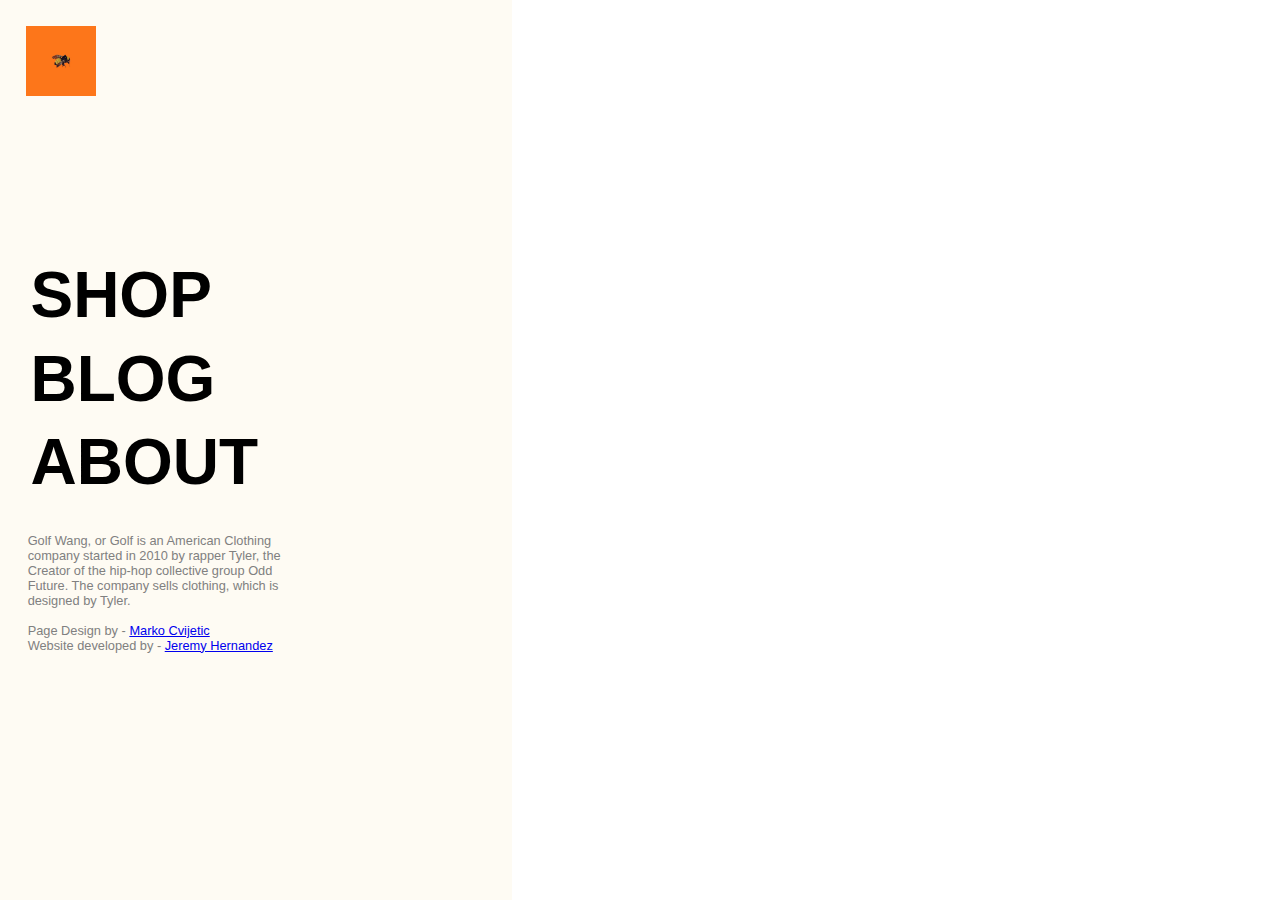
==== about.html @ 71ad1e26 "added seperate CSS areas for pages" ====
<!DOCTYPE html>
<html lang="en-us">
<head>
	<title>ABOUT</title>
	<link rel="stylesheet" type="text/css" href="./css/styles.css">
</head>
<body>
	<div class="container">
		<div class="nav-container">

			<!-- source https://www.redbubble.com/people/riddiks/works/28086197-tyler-the-creator-scum-fuck-flower-boy?p=gallery-board -->
			<img id="golf-logo" src="./img/bee.jpg" alt="golf logo">

			<div class="nav">
				<a id="shop" href="index.html">SHOP</a>
				<a id="blog" href="blog.html">BLOG</a>
				<a id="about" href="about.html">ABOUT</a>

			</div>

			<div class="info-box">
				<p class="info"> Golf Wang, or Golf is an American Clothing company started in 2010 by rapper Tyler, the Creator of the hip-hop collective group Odd Future. The company sells clothing, which is designed by Tyler. 
				<br>
				<br>
				Page Design by - <a href="https://dribbble.com/marko-cvijetic">Marko Cvijetic</a>
				<br>
				Website developed by - <a href="https://jermhern.github.io/Portfolio-2018/"> Jeremy Hernandez </a></p>
			</div>
		</div>

		<div class="about-container">
		</div>
</body>
</html>
---- css/styles.css ----
body, html {
	/*remove default padding and margin*/
	padding: 0;
	margin: 0;
	height: 100%;
}

.container {
	display: flex;
	flex-direction: row;
	height: 100%;
}

/*left side of screen*/
.nav-container {
	background-color: #FEFBF3;
	width: 40%;
	height: 100%;
	position: fixed;
}

.nav {
	margin-top: 25%;
	margin-left: 5%;
}

.nav a {
	font-size: 4rem;
	font-family: Arial, "Helvetica Neue", Helvetica, sans-serif;
	font-weight: bold;

	width: 5%;
	padding: 1%;
	text-decoration: none;
	display: block;
	color: black;
}

#golf-logo {
	margin: 5%;
	width: 70px;
	height: 70px;
}

.info {
	font-size: .8rem;
	font-family: "Helvetica Neue", Helvetica, sans-serif;
	margin-left: 9%;
	padding-top: 5%;
	text-align: left;
	color: grey;
	
}

.info-box {
	width: 60%;
}

/*SHOP PAGE*/
/*seperate link colors to go with page theme*/
#shop:hover {
	color: #E9D4D3;
}

#blog:hover {
	color: #FF7333;
}

#about:hover {
	color: #2BA9A5;
}



/*right side of screen*/
.image-container {
	background-color: #F6CFE1;
	width: 100%;
	padding-left: 40%;
	height: 1899px;
}

.image-conatiner a {
	text-align: center;
	text-decoration: none;
	color: #1FAAA2;
}

.image-container p{
	font-family: "Helvetica Neue", Helvetica, sans-serif;
	font-size: .8rem;
	color: grey;
}

/*images and image divs for shop page*/

/*div*/
#img1 {
	margin-top: 6%;
	padding-left: 120px;
}

#kneelingIMG {
	width: 300px;
	height: 400px;
}

/*div*/
#img2 {
	padding-left: 50%; 
}

#scarfboy {
	margin-top: 15%;
	width: 227.5px;
	height: 300px;
}

#img3 {
	padding-left: 5%;
}

#jacket {
	margin-top: 5%;
	width: 468px;
	height: 312px;
}

#slingshot {
	width: 100%;
}

/* BLOG page */

/* ABOUT page */
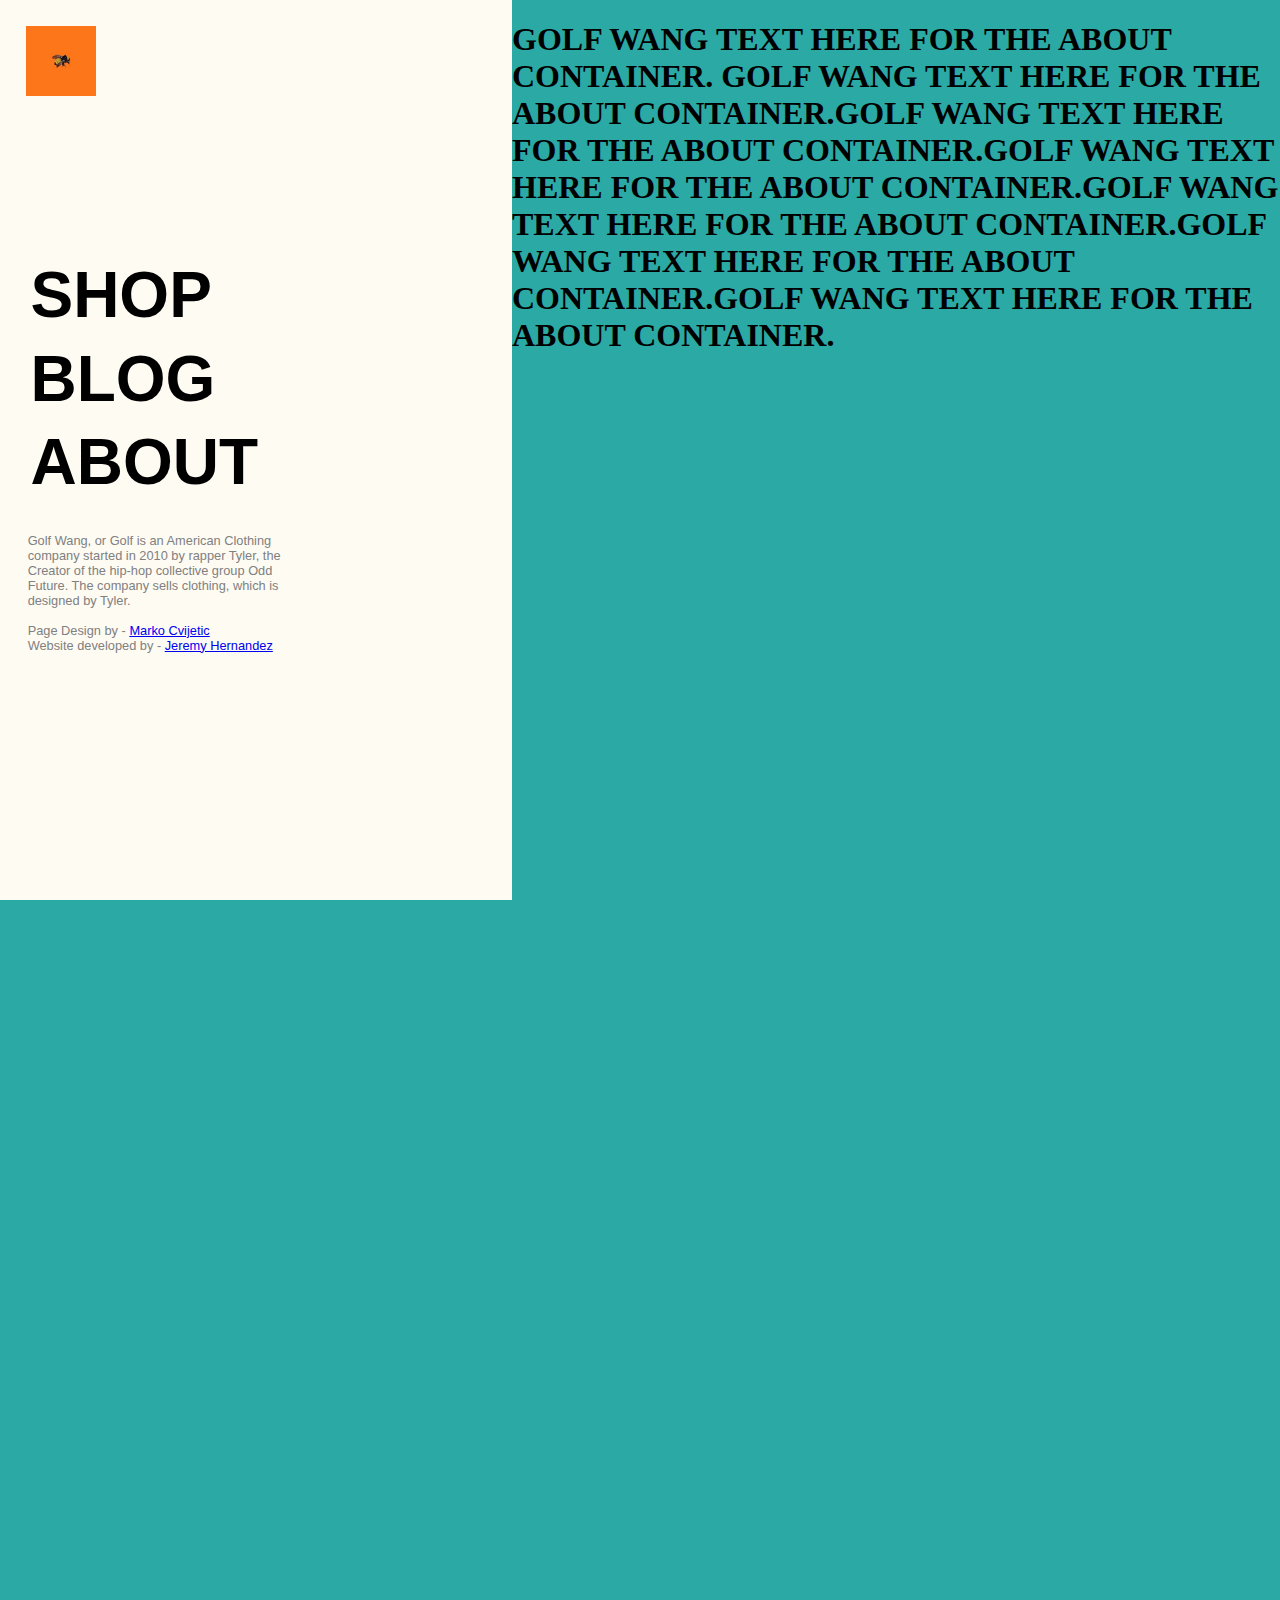
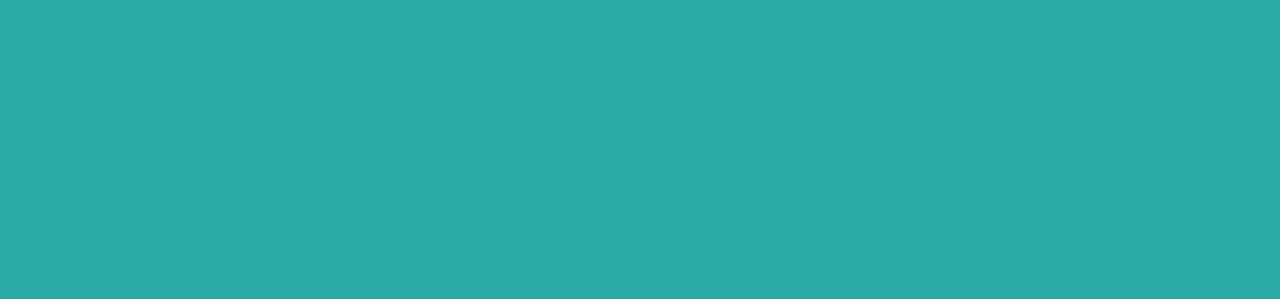
==== commit bee1cff6: "added text container for about page" ====
--- a/about.html
+++ b/about.html
@@ -29,6 +29,9 @@
 		</div>
 
 		<div class="about-container">
+			<div class="text-container">
+				<h1> GOLF WANG TEXT HERE FOR THE ABOUT CONTAINER. GOLF WANG TEXT HERE FOR THE ABOUT CONTAINER.GOLF WANG TEXT HERE FOR THE ABOUT CONTAINER.GOLF WANG TEXT HERE FOR THE ABOUT CONTAINER.GOLF WANG TEXT HERE FOR THE ABOUT CONTAINER.GOLF WANG TEXT HERE FOR THE ABOUT CONTAINER.GOLF WANG TEXT HERE FOR THE ABOUT CONTAINER. </h1>
+			</div>
 		</div>
 </body>
 </html>--- a/css/styles.css
+++ b/css/styles.css
@@ -77,7 +77,7 @@
 	background-color: #F6CFE1;
 	width: 100%;
 	padding-left: 40%;
-	height: 1899px;
+	height: 1800px;
 }
 
 .image-conatiner a {
@@ -131,5 +131,16 @@
 }
 
 /* BLOG page */
-
+.blog-container {
+	background-color: #FF7333;
+	width: 100%;
+	padding-left: 40%;
+	height: 1899px;
+}
 /* ABOUT page */
+.about-container {
+	background-color: #2BA9A5;
+	width: 100%;
+	padding-left: 40%;
+	height: 1899px;
+}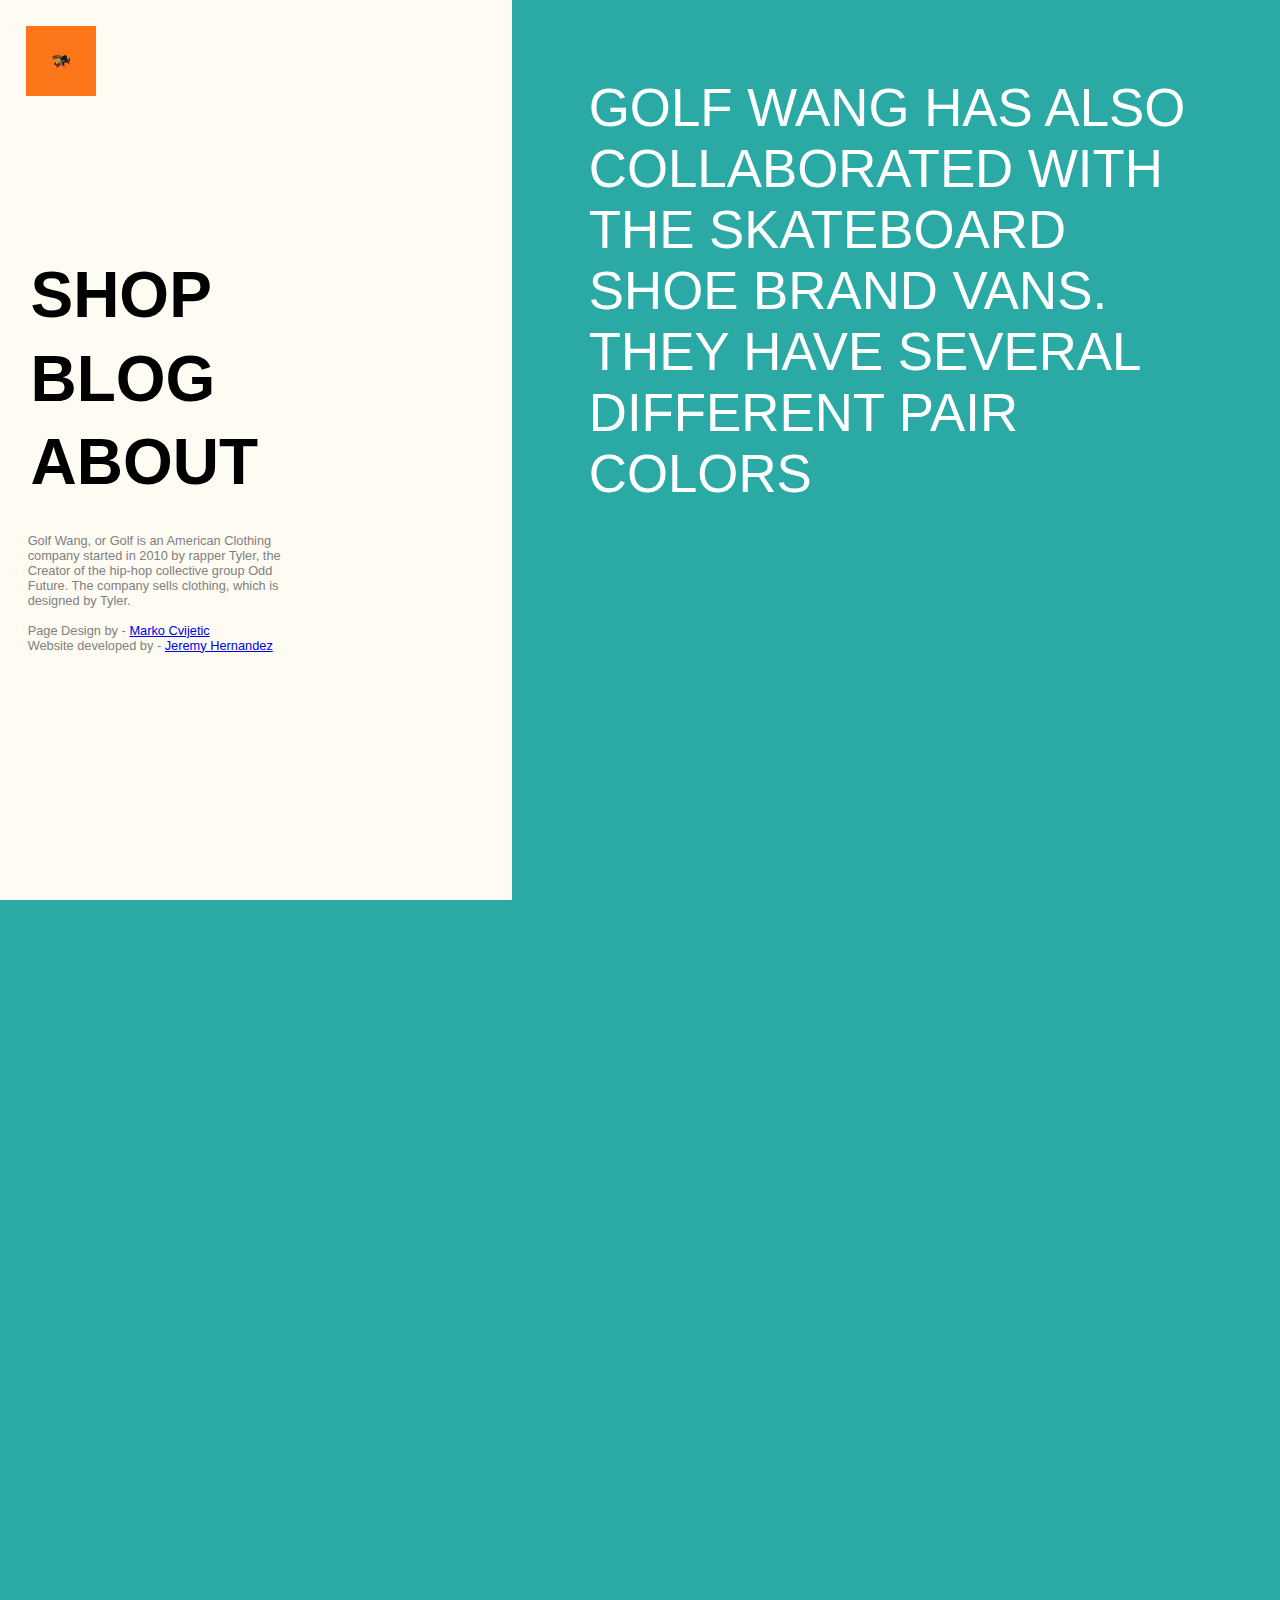
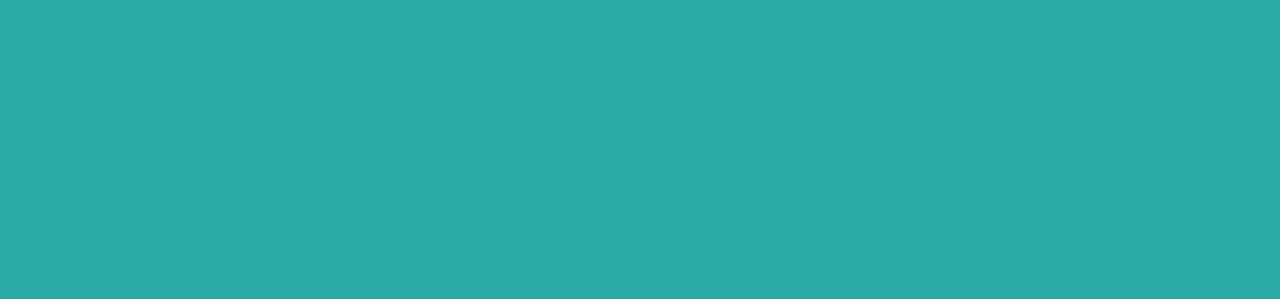
==== commit 30103680: "updated font in text-container (about)" ====
--- a/about.html
+++ b/about.html
@@ -30,7 +30,7 @@
 
 		<div class="about-container">
 			<div class="text-container">
-				<h1> GOLF WANG TEXT HERE FOR THE ABOUT CONTAINER. GOLF WANG TEXT HERE FOR THE ABOUT CONTAINER.GOLF WANG TEXT HERE FOR THE ABOUT CONTAINER.GOLF WANG TEXT HERE FOR THE ABOUT CONTAINER.GOLF WANG TEXT HERE FOR THE ABOUT CONTAINER.GOLF WANG TEXT HERE FOR THE ABOUT CONTAINER.GOLF WANG TEXT HERE FOR THE ABOUT CONTAINER. </h1>
+				<h1> GOLF WANG HAS ALSO COLLABORATED WITH THE SKATEBOARD SHOE BRAND VANS. THEY HAVE SEVERAL DIFFERENT PAIR COLORS </h1>
 			</div>
 		</div>
 </body>
--- a/css/styles.css
+++ b/css/styles.css
@@ -143,4 +143,15 @@
 	width: 100%;
 	padding-left: 40%;
 	height: 1899px;
+}
+
+.text-container {
+	margin: 10%;
+}
+
+.text-container h1 {
+	color: white;
+	font-size: 3.3rem;
+	font-family: Helvetica, sans-serif;
+	font-weight: 100;
 }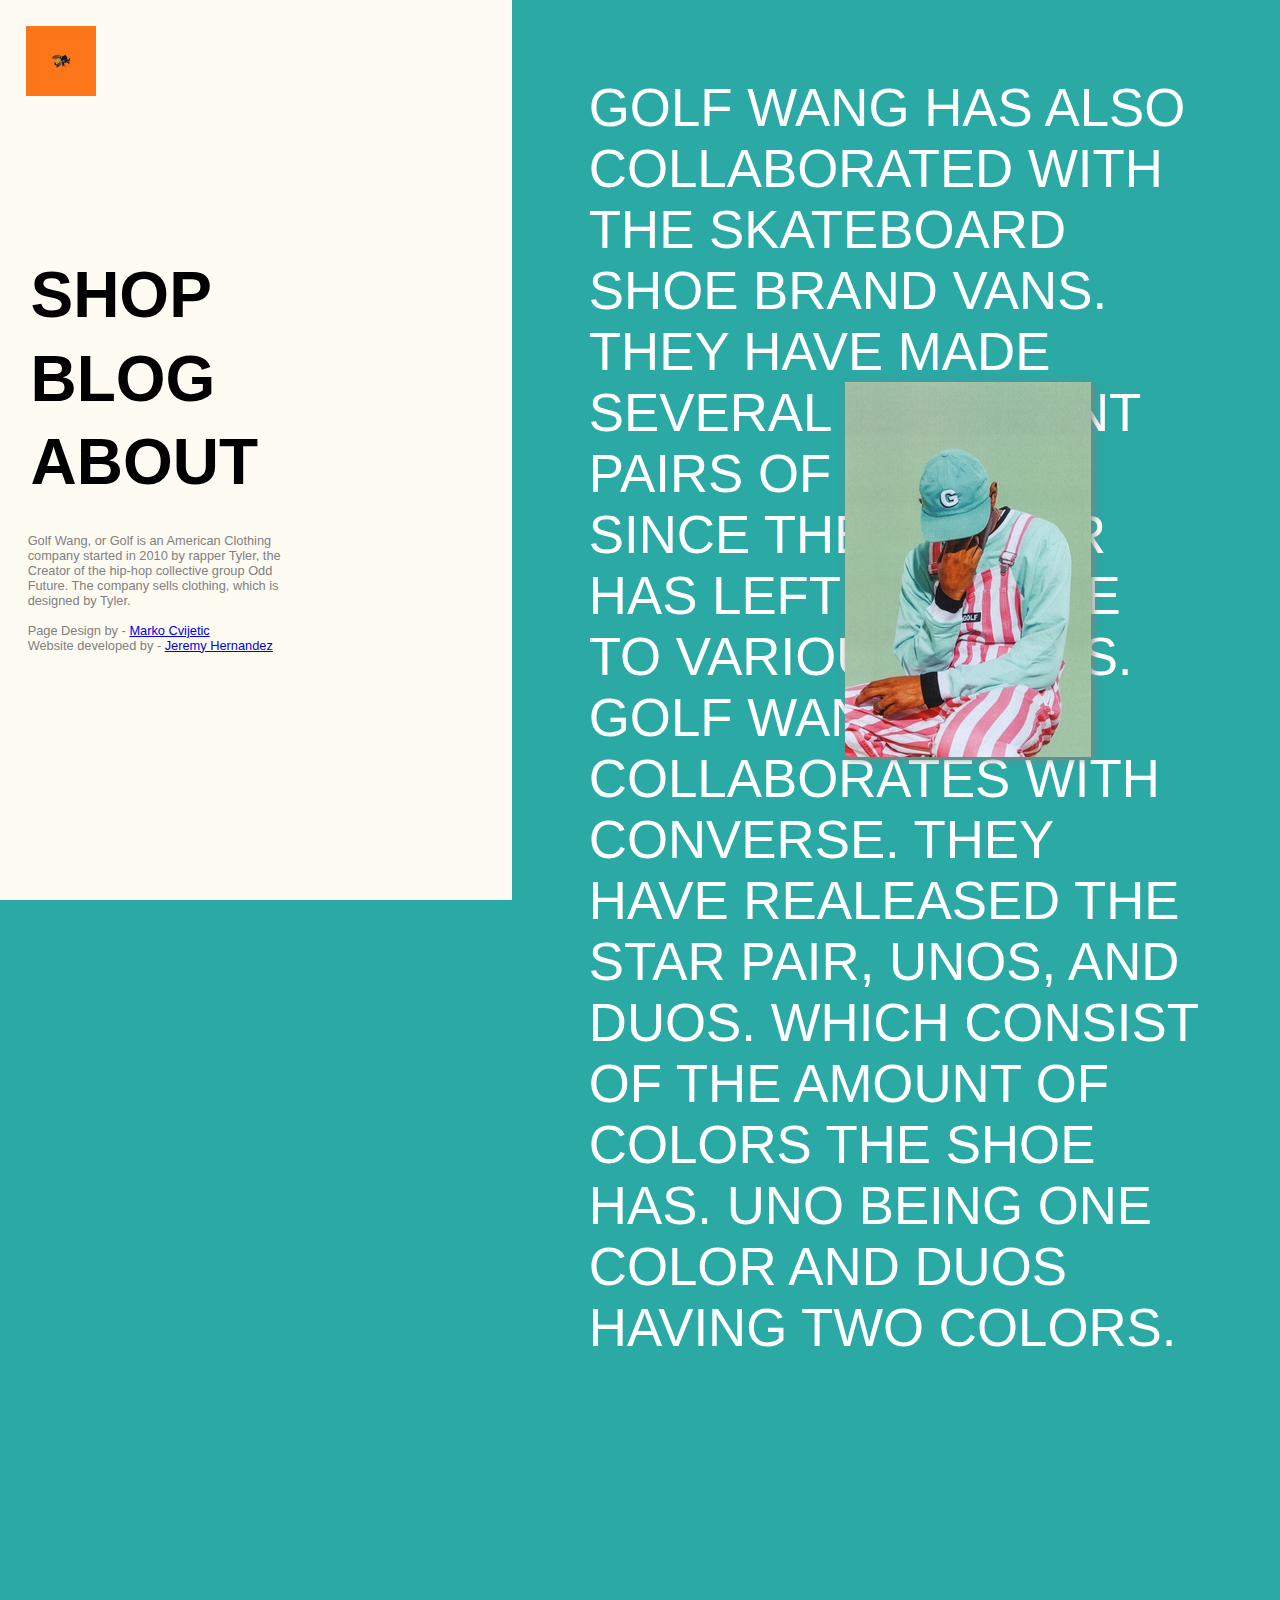
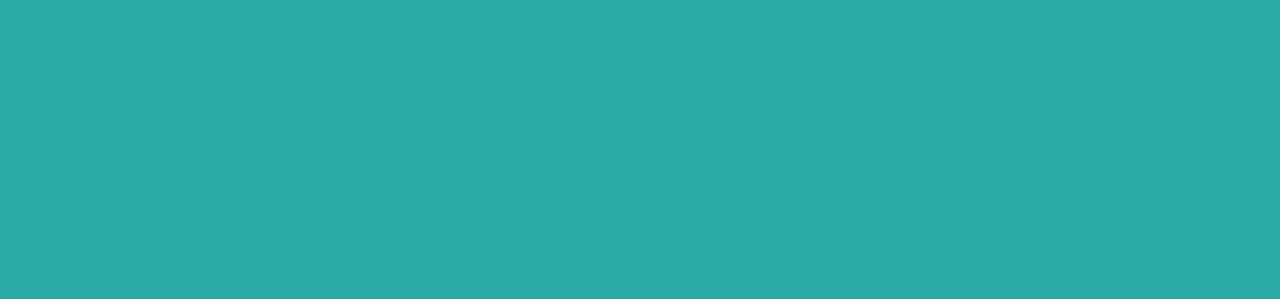
==== commit 984a3a08: "added image over text-container" ====
--- a/about.html
+++ b/about.html
@@ -30,7 +30,7 @@
 
 		<div class="about-container">
 			<div class="text-container">
-				<h1> GOLF WANG HAS ALSO COLLABORATED WITH THE SKATEBOARD SHOE BRAND VANS. THEY HAVE SEVERAL DIFFERENT PAIR COLORS </h1>
+				<h1> GOLF WANG HAS ALSO COLLABORATED WITH THE SKATEBOARD SHOE BRAND VANS. THEY HAVE MADE SEVERAL <img src="rsz_overalls.jpg">  DIFFERENT PAIRS OF COLORS. SINCE THEN, TYLER HAS LEFT VANS DUE TO VARIOUS ISSUES. GOLF WANG NOW COLLABORATES WITH CONVERSE. THEY HAVE REALEASED THE STAR PAIR, UNOS, AND DUOS. WHICH CONSIST OF THE AMOUNT OF COLORS THE SHOE HAS. UNO BEING ONE COLOR AND DUOS HAVING TWO COLORS.</h1>
 			</div>
 		</div>
 </body>
--- a/css/styles.css
+++ b/css/styles.css
@@ -149,9 +149,18 @@
 	margin: 10%;
 }
 
+.text-container img {
+	position: absolute;
+	box-shadow: 2px 2px 8px grey;
+	z-index: 500;
+}
+
 .text-container h1 {
+	position: relative;
+	z-index: 1000;
 	color: white;
 	font-size: 3.3rem;
 	font-family: Helvetica, sans-serif;
 	font-weight: 100;
-}+}
+
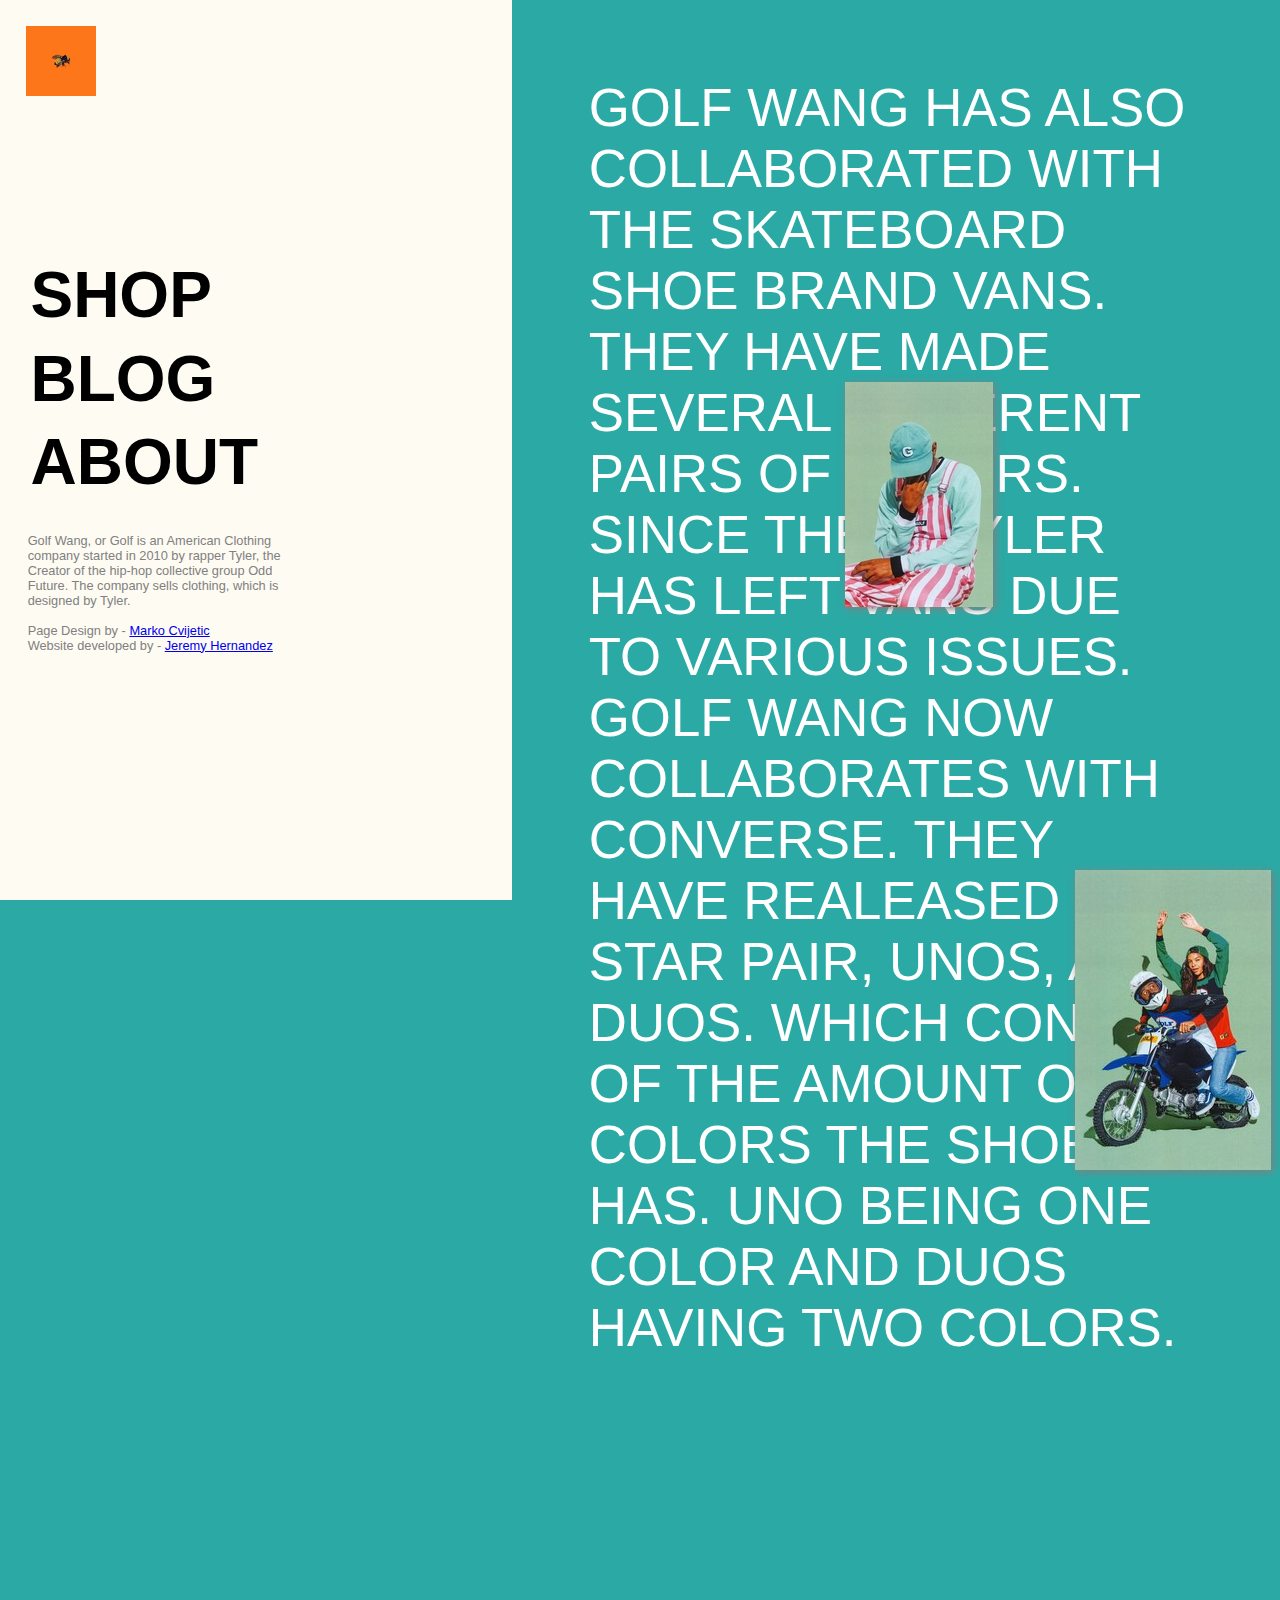
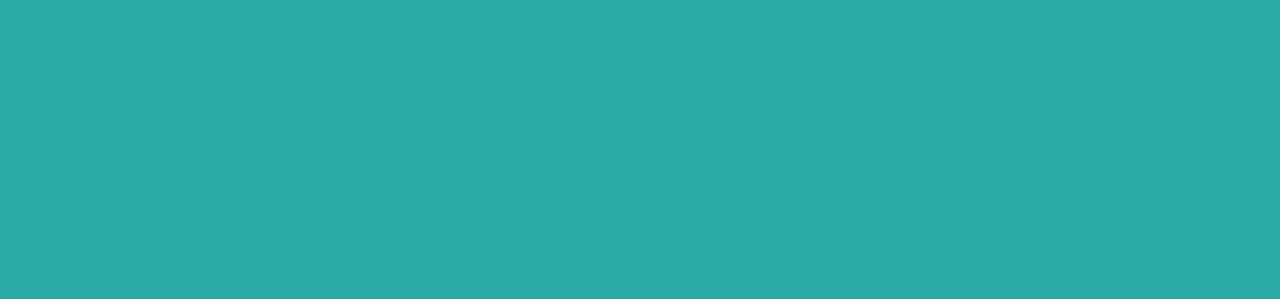
==== commit 961eee92: "added moto image to text-container" ====
--- a/about.html
+++ b/about.html
@@ -30,7 +30,7 @@
 
 		<div class="about-container">
 			<div class="text-container">
-				<h1> GOLF WANG HAS ALSO COLLABORATED WITH THE SKATEBOARD SHOE BRAND VANS. THEY HAVE MADE SEVERAL <img src="rsz_overalls.jpg">  DIFFERENT PAIRS OF COLORS. SINCE THEN, TYLER HAS LEFT VANS DUE TO VARIOUS ISSUES. GOLF WANG NOW COLLABORATES WITH CONVERSE. THEY HAVE REALEASED THE STAR PAIR, UNOS, AND DUOS. WHICH CONSIST OF THE AMOUNT OF COLORS THE SHOE HAS. UNO BEING ONE COLOR AND DUOS HAVING TWO COLORS.</h1>
+				<h1> GOLF WANG HAS ALSO COLLABORATED WITH THE SKATEBOARD SHOE BRAND VANS. THEY HAVE MADE SEVERAL <img src="rsz_overalls.jpg">  DIFFERENT PAIRS OF COLORS. SINCE THEN, TYLER HAS LEFT VANS DUE TO VARIOUS ISSUES. GOLF WANG NOW COLLABORATES WITH CONVERSE. THEY HAVE REALEASED <img src="moto.jpg"> THE STAR PAIR, UNOS, AND DUOS.  WHICH CONSIST OF THE AMOUNT OF COLORS THE SHOE HAS. UNO BEING ONE COLOR AND DUOS HAVING TWO COLORS.</h1>
 			</div>
 		</div>
 </body>
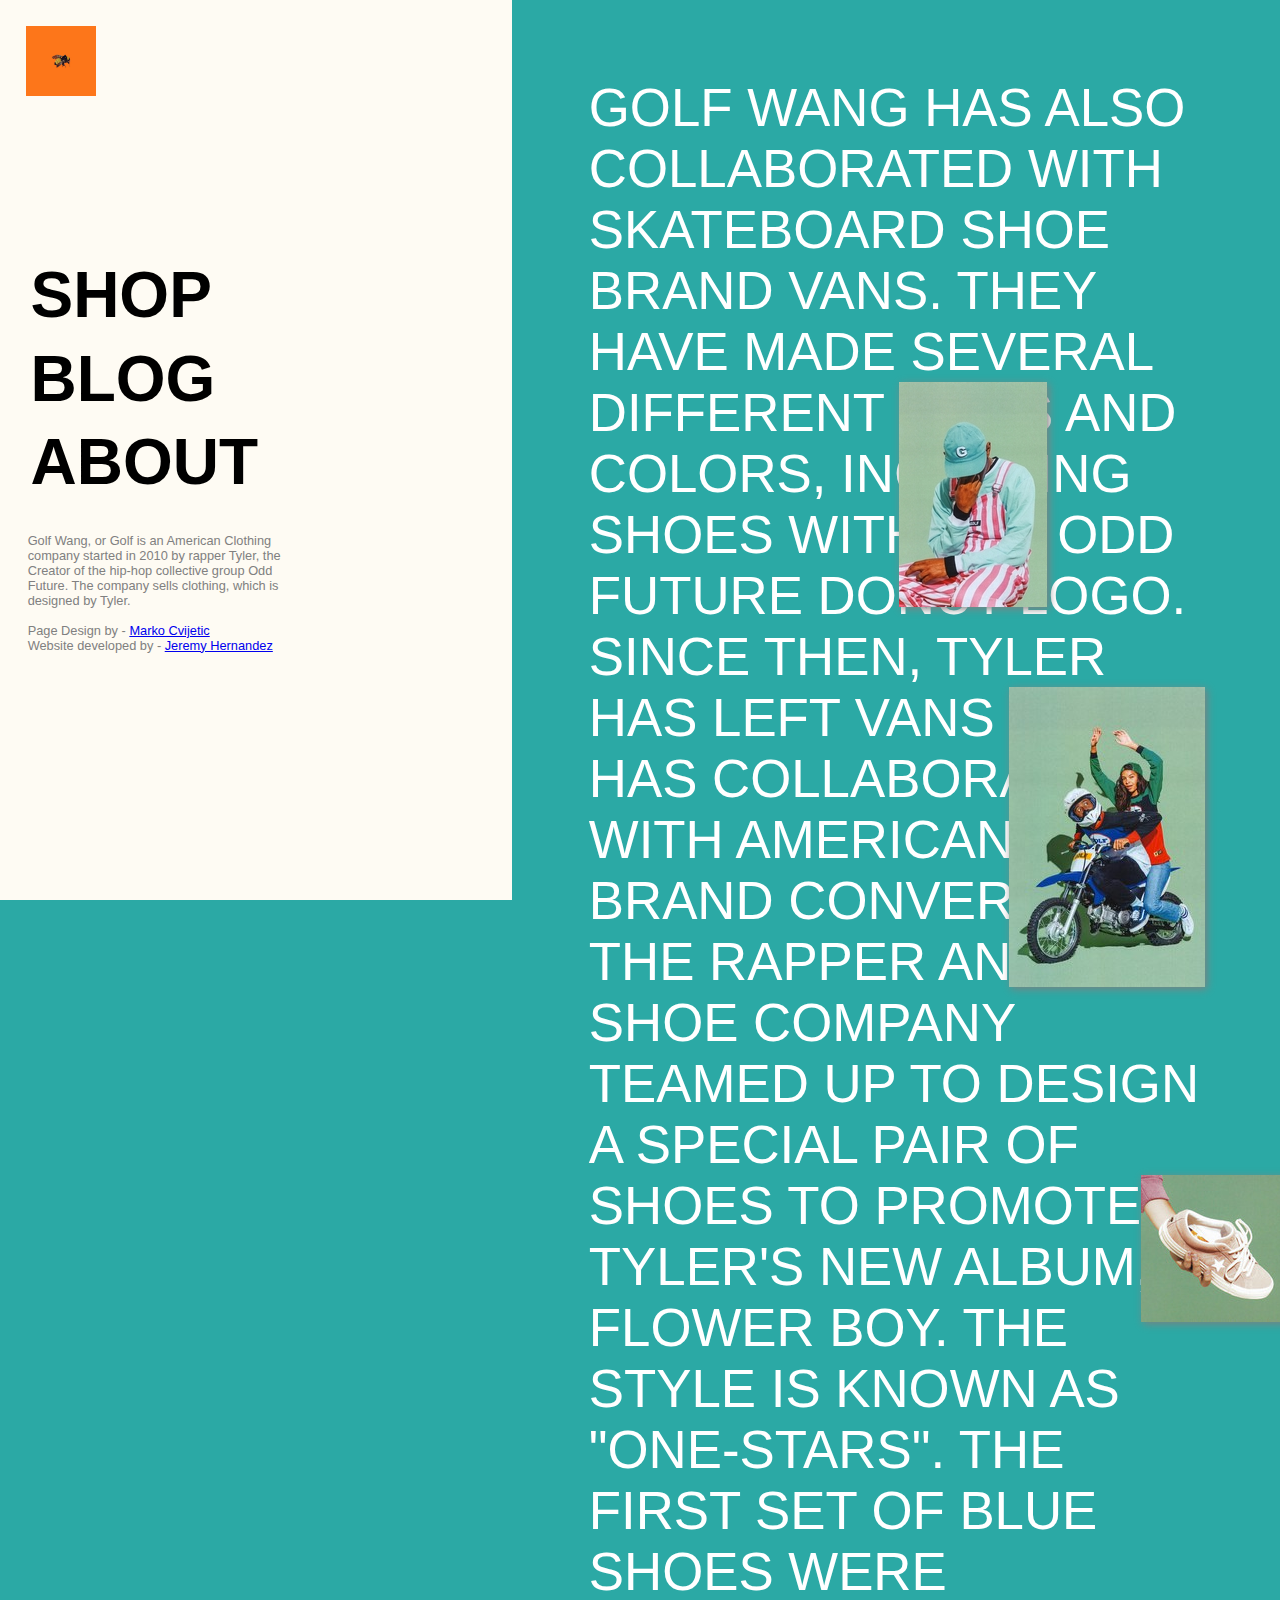
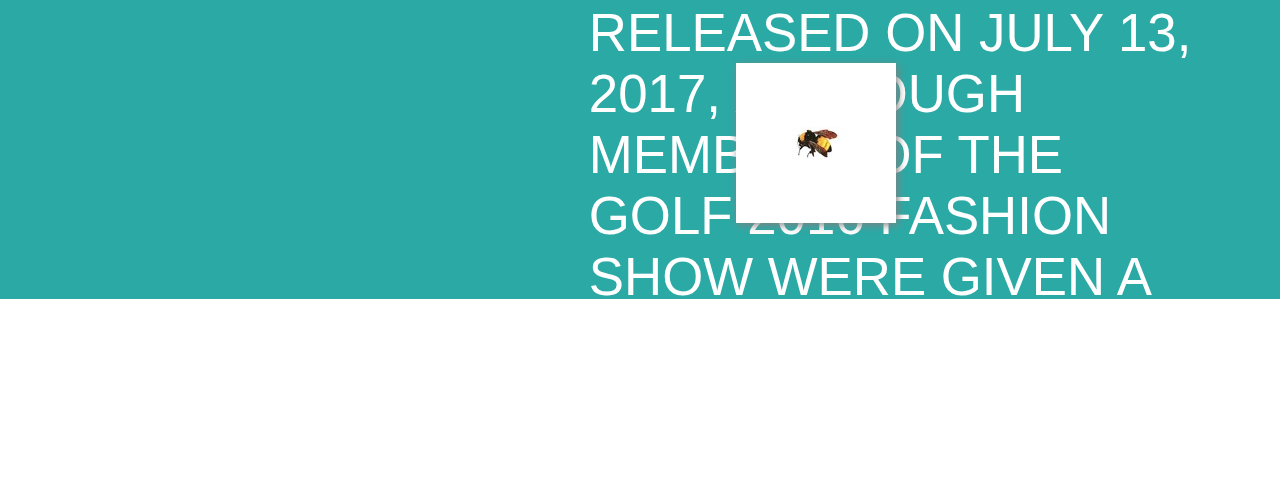
==== commit 87ddca1c: "ADDED BEE IMAGE ON TEXT-CONTAINER" ====
--- a/about.html
+++ b/about.html
@@ -30,7 +30,7 @@
 
 		<div class="about-container">
 			<div class="text-container">
-				<h1> GOLF WANG HAS ALSO COLLABORATED WITH THE SKATEBOARD SHOE BRAND VANS. THEY HAVE MADE SEVERAL <img src="rsz_overalls.jpg">  DIFFERENT PAIRS OF COLORS. SINCE THEN, TYLER HAS LEFT VANS DUE TO VARIOUS ISSUES. GOLF WANG NOW COLLABORATES WITH CONVERSE. THEY HAVE REALEASED <img src="moto.jpg"> THE STAR PAIR, UNOS, AND DUOS.  WHICH CONSIST OF THE AMOUNT OF COLORS THE SHOE HAS. UNO BEING ONE COLOR AND DUOS HAVING TWO COLORS.</h1>
+				<h1> GOLF WANG HAS ALSO COLLABORATED WITH SKATEBOARD SHOE BRAND VANS. THEY HAVE MADE SEVERAL DIFFERENT <img src="rsz_overalls.jpg"> PAIRS AND COLORS, INCLUDING SHOES WITH THE ODD FUTURE DONUT LOGO. SINCE THEN, TYLER HAS LEFT VANS <img src="moto.jpg"> AND HAS COLLABORATED WITH AMERICAN SHOE BRAND CONVERSE. THE RAPPER AND SHOE COMPANY TEAMED UP TO DESIGN A SPECIAL PAIR OF SHOES TO PROMOTE <img src="star.jpg"> TYLER'S NEW ALBUM, FLOWER  BOY. THE STYLE IS KNOWN AS "ONE-STARS". THE FIRST SET OF BLUE SHOES WERE RELEASED ON JULY 13, 2017,  <img src="bee.jpg"> ALTHOUGH MEMBERS OF THE GOLF 2016 FASHION SHOW WERE GIVEN A PAIR A FEW DAYS BEFORE THEY WERE SOLD.</h1>
 			</div>
 		</div>
 </body>
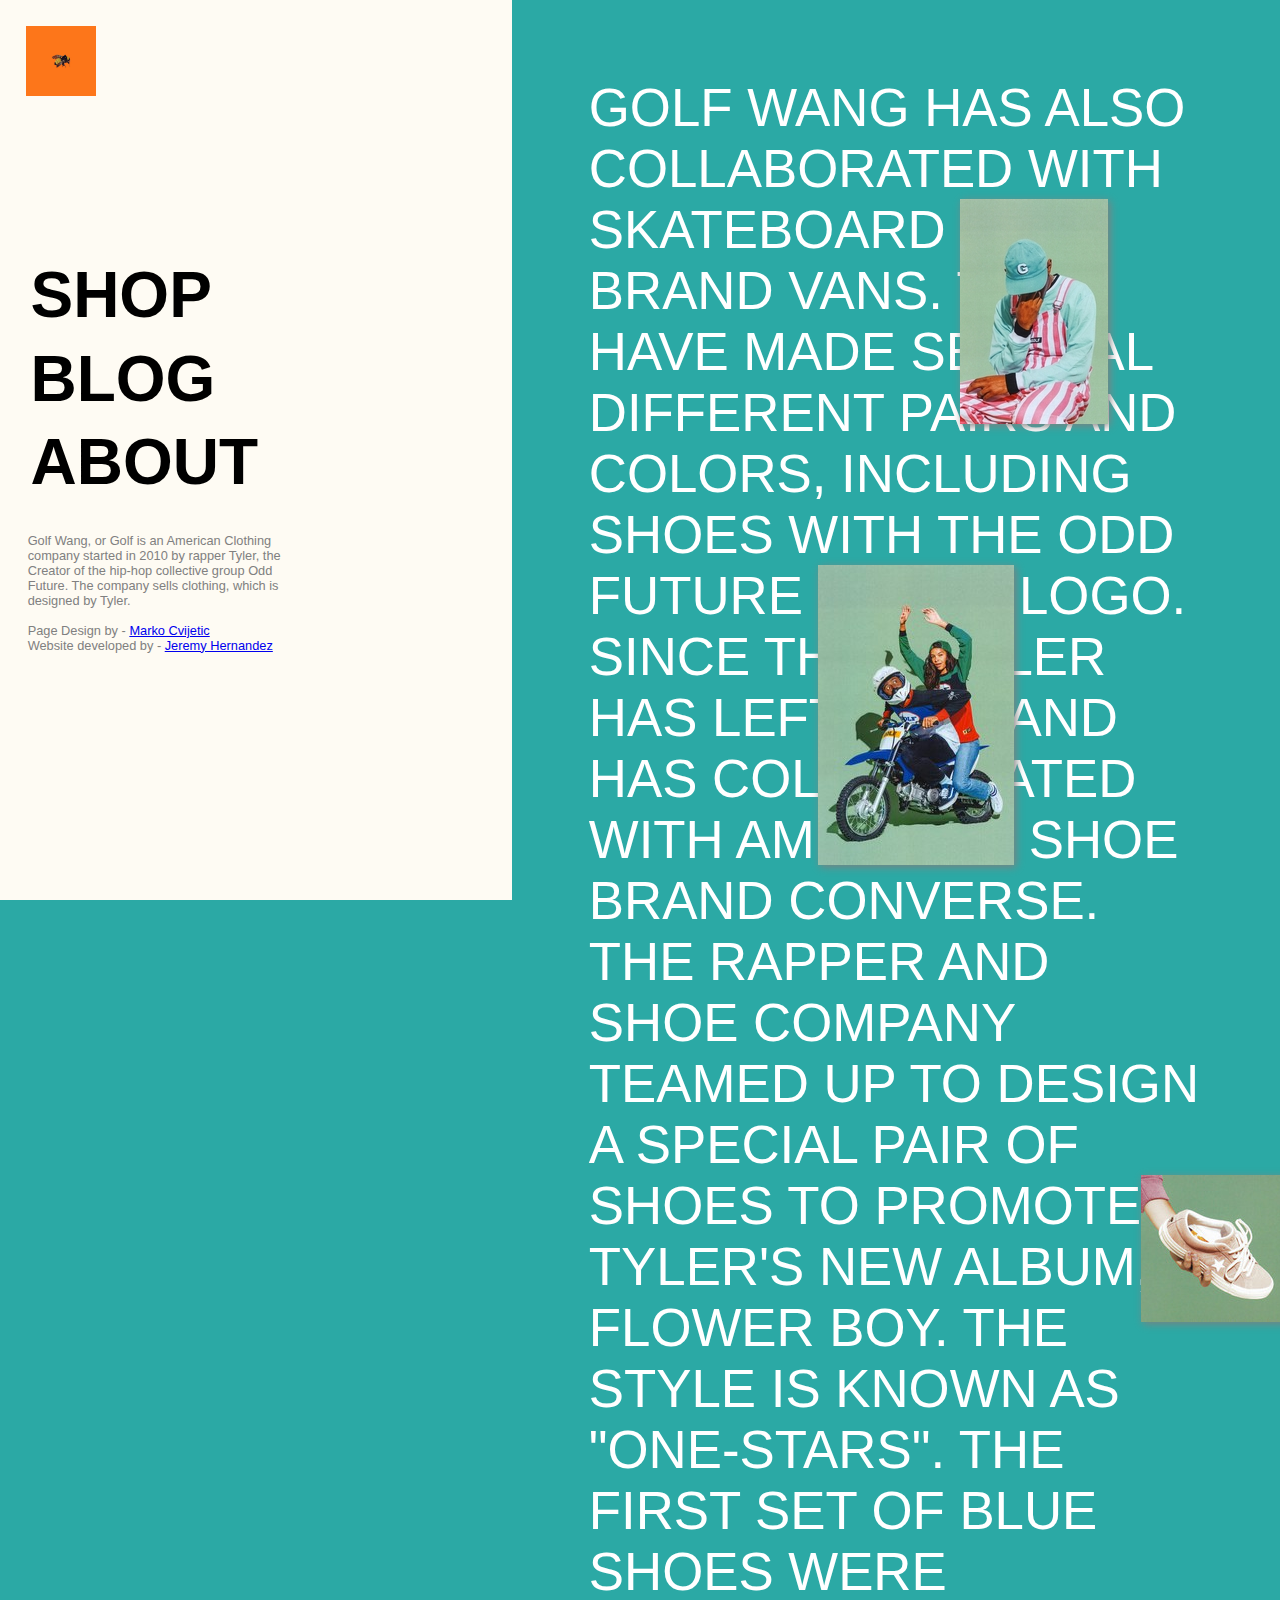
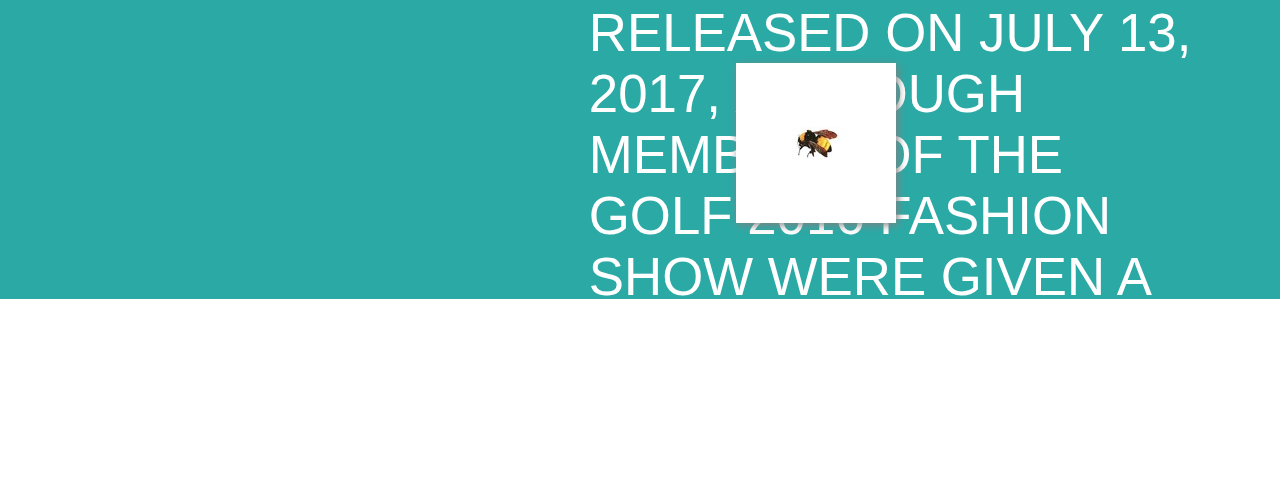
==== commit e5de36af: "repositioned images in text-container" ====
--- a/about.html
+++ b/about.html
@@ -30,7 +30,7 @@
 
 		<div class="about-container">
 			<div class="text-container">
-				<h1> GOLF WANG HAS ALSO COLLABORATED WITH SKATEBOARD SHOE BRAND VANS. THEY HAVE MADE SEVERAL DIFFERENT <img src="rsz_overalls.jpg"> PAIRS AND COLORS, INCLUDING SHOES WITH THE ODD FUTURE DONUT LOGO. SINCE THEN, TYLER HAS LEFT VANS <img src="moto.jpg"> AND HAS COLLABORATED WITH AMERICAN SHOE BRAND CONVERSE. THE RAPPER AND SHOE COMPANY TEAMED UP TO DESIGN A SPECIAL PAIR OF SHOES TO PROMOTE <img src="star.jpg"> TYLER'S NEW ALBUM, FLOWER  BOY. THE STYLE IS KNOWN AS "ONE-STARS". THE FIRST SET OF BLUE SHOES WERE RELEASED ON JULY 13, 2017,  <img src="bee.jpg"> ALTHOUGH MEMBERS OF THE GOLF 2016 FASHION SHOW WERE GIVEN A PAIR A FEW DAYS BEFORE THEY WERE SOLD.</h1>
+				<h1> GOLF WANG HAS ALSO COLLABORATED   WITH SKATEBOARD <img src="rsz_overalls.jpg"> SHOE BRAND VANS. THEY HAVE MADE SEVERAL DIFFERENT PAIRS AND COLORS, INCLUDING SHOES WITH THE ODD FUTURE <img src="moto.jpg"> DONUT LOGO. SINCE THEN, TYLER HAS LEFT VANS  AND HAS COLLABORATED WITH AMERICAN SHOE BRAND CONVERSE. THE RAPPER AND SHOE COMPANY TEAMED UP TO DESIGN A SPECIAL PAIR OF SHOES TO PROMOTE <img src="star.jpg"> TYLER'S NEW ALBUM, FLOWER  BOY. THE STYLE IS KNOWN AS "ONE-STARS". THE FIRST SET OF BLUE SHOES WERE RELEASED ON JULY 13, 2017,  <img src="bee.jpg"> ALTHOUGH MEMBERS OF THE GOLF 2016 FASHION SHOW WERE GIVEN A PAIR A FEW DAYS BEFORE THEY WERE SOLD.</h1>
 			</div>
 		</div>
 </body>
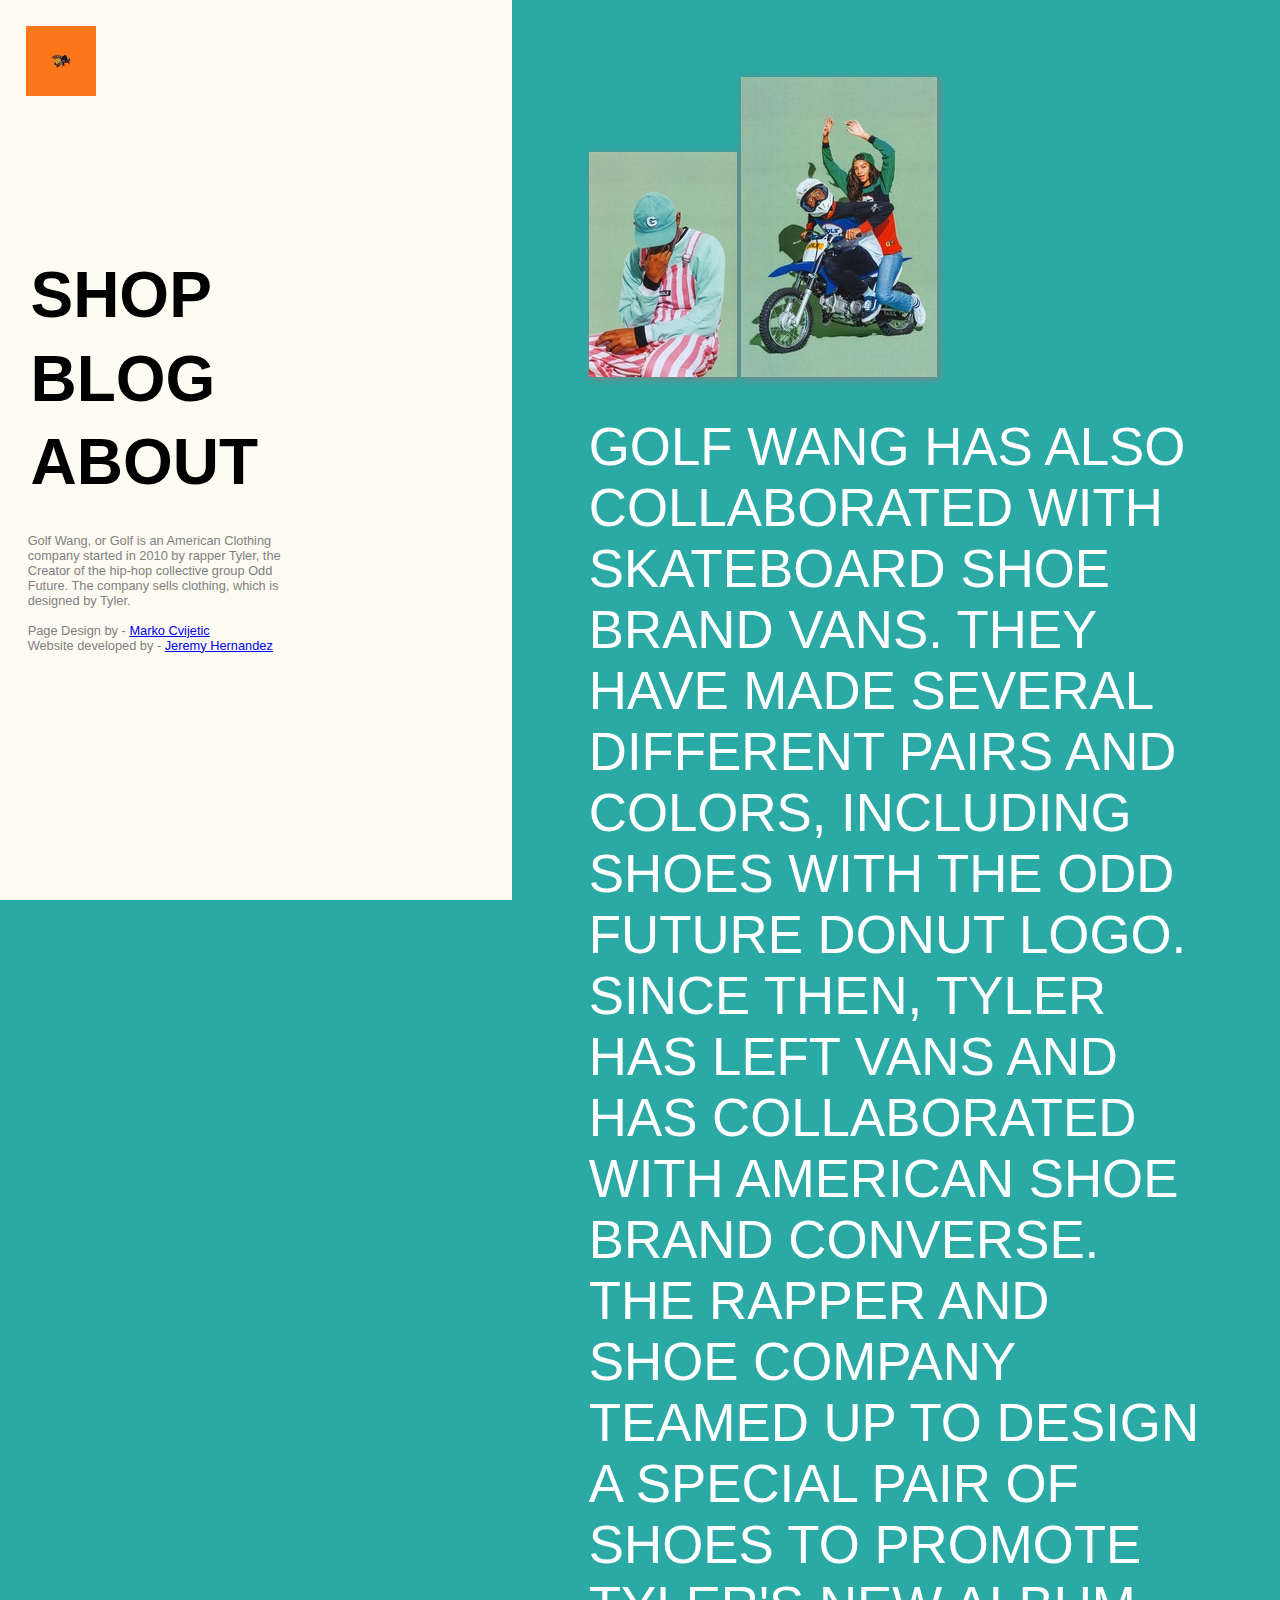
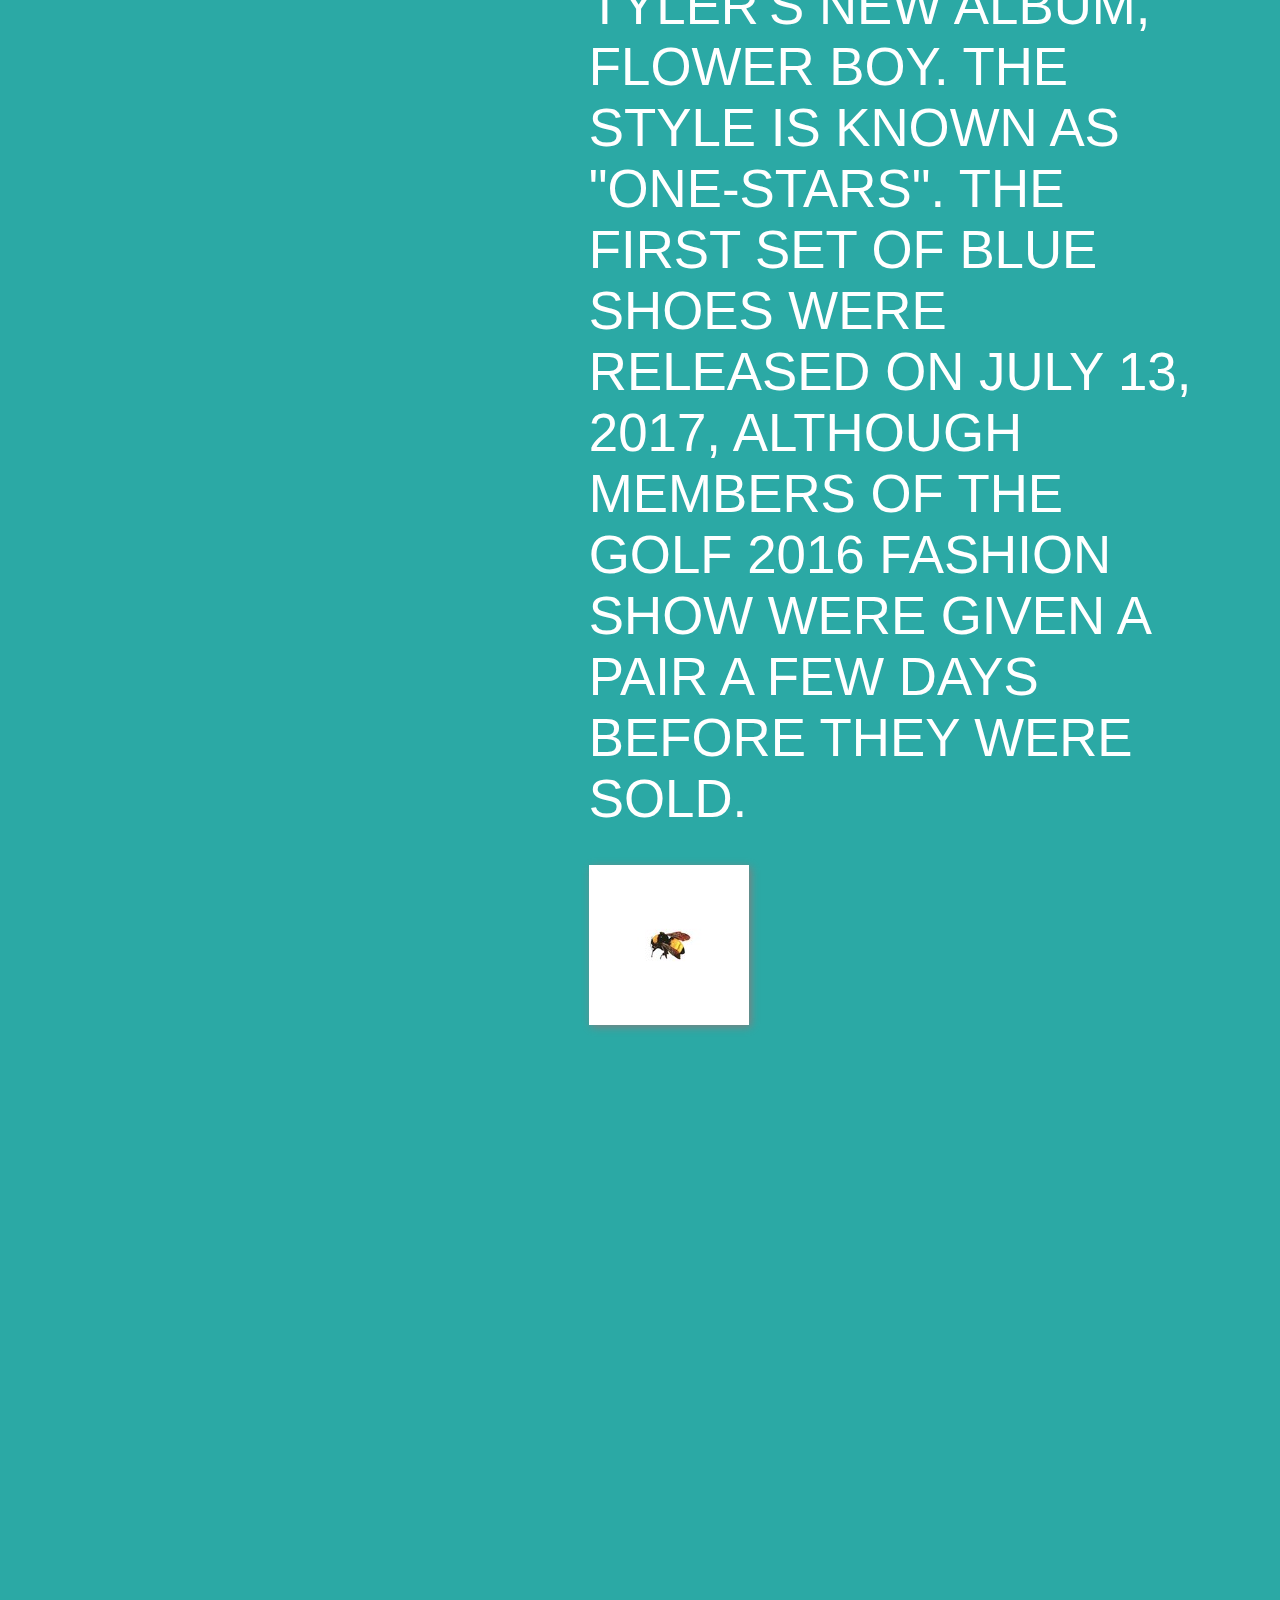
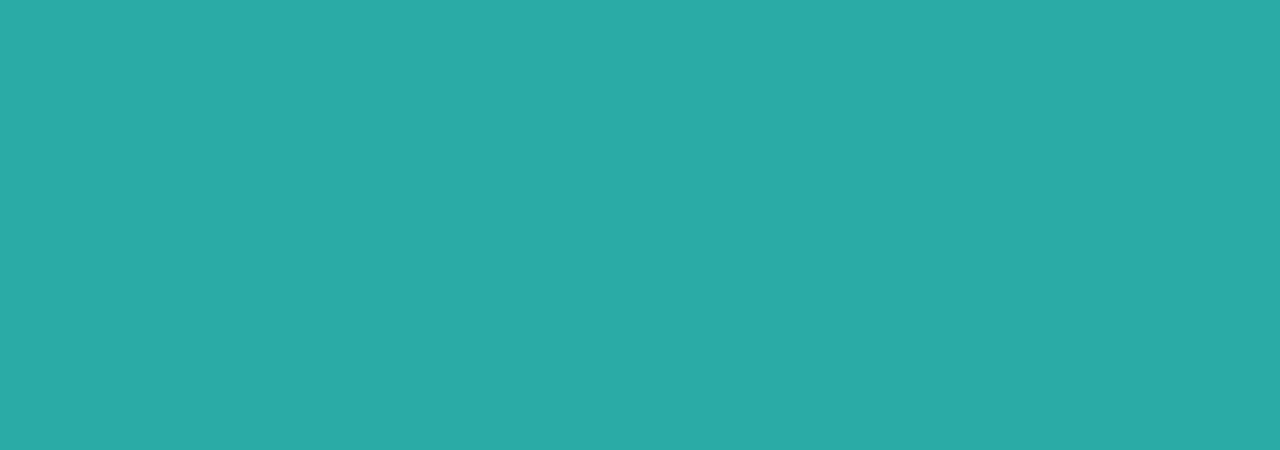
==== commit b9b5cc03: "edited image position" ====
--- a/about.html
+++ b/about.html
@@ -30,7 +30,12 @@
 
 		<div class="about-container">
 			<div class="text-container">
-				<h1> GOLF WANG HAS ALSO COLLABORATED   WITH SKATEBOARD <img src="rsz_overalls.jpg"> SHOE BRAND VANS. THEY HAVE MADE SEVERAL DIFFERENT PAIRS AND COLORS, INCLUDING SHOES WITH THE ODD FUTURE <img src="moto.jpg"> DONUT LOGO. SINCE THEN, TYLER HAS LEFT VANS  AND HAS COLLABORATED WITH AMERICAN SHOE BRAND CONVERSE. THE RAPPER AND SHOE COMPANY TEAMED UP TO DESIGN A SPECIAL PAIR OF SHOES TO PROMOTE <img src="star.jpg"> TYLER'S NEW ALBUM, FLOWER  BOY. THE STYLE IS KNOWN AS "ONE-STARS". THE FIRST SET OF BLUE SHOES WERE RELEASED ON JULY 13, 2017,  <img src="bee.jpg"> ALTHOUGH MEMBERS OF THE GOLF 2016 FASHION SHOW WERE GIVEN A PAIR A FEW DAYS BEFORE THEY WERE SOLD.</h1>
+				<img src="rsz_overalls.jpg">
+				<img src="moto.jpg">
+				<h1> GOLF WANG HAS ALSO COLLABORATED WITH SKATEBOARD  SHOE BRAND VANS. THEY HAVE MADE SEVERAL DIFFERENT PAIRS AND COLORS, INCLUDING SHOES WITH THE ODD FUTURE DONUT LOGO. SINCE THEN, TYLER HAS LEFT VANS AND HAS COLLABORATED WITH AMERICAN SHOE BRAND CONVERSE. THE RAPPER AND SHOE COMPANY TEAMED UP TO DESIGN A SPECIAL PAIR OF SHOES TO PROMOTE TYLER'S NEW ALBUM, FLOWER  BOY. THE STYLE IS KNOWN AS "ONE-STARS". THE FIRST SET OF BLUE SHOES WERE RELEASED ON JULY 13, 2017, ALTHOUGH MEMBERS OF THE GOLF 2016 FASHION SHOW WERE GIVEN A PAIR A FEW DAYS BEFORE THEY WERE SOLD.</h1>
+
+				<img src="bee.jpg">
+				
 			</div>
 		</div>
 </body>
--- a/css/styles.css
+++ b/css/styles.css
@@ -142,22 +142,24 @@
 	background-color: #2BA9A5;
 	width: 100%;
 	padding-left: 40%;
-	height: 1899px;
+	height: 3650px;
 }
 
 .text-container {
 	margin: 10%;
+
+
 }
 
 .text-container img {
-	position: absolute;
-	box-shadow: 2px 2px 8px grey;
+/*	position: absolute;
+*/	box-shadow: 2px 2px 8px grey;
 	z-index: 500;
 }
 
 .text-container h1 {
-	position: relative;
-	z-index: 1000;
+/*	position: relative;
+*/	z-index: 1000;
 	color: white;
 	font-size: 3.3rem;
 	font-family: Helvetica, sans-serif;
